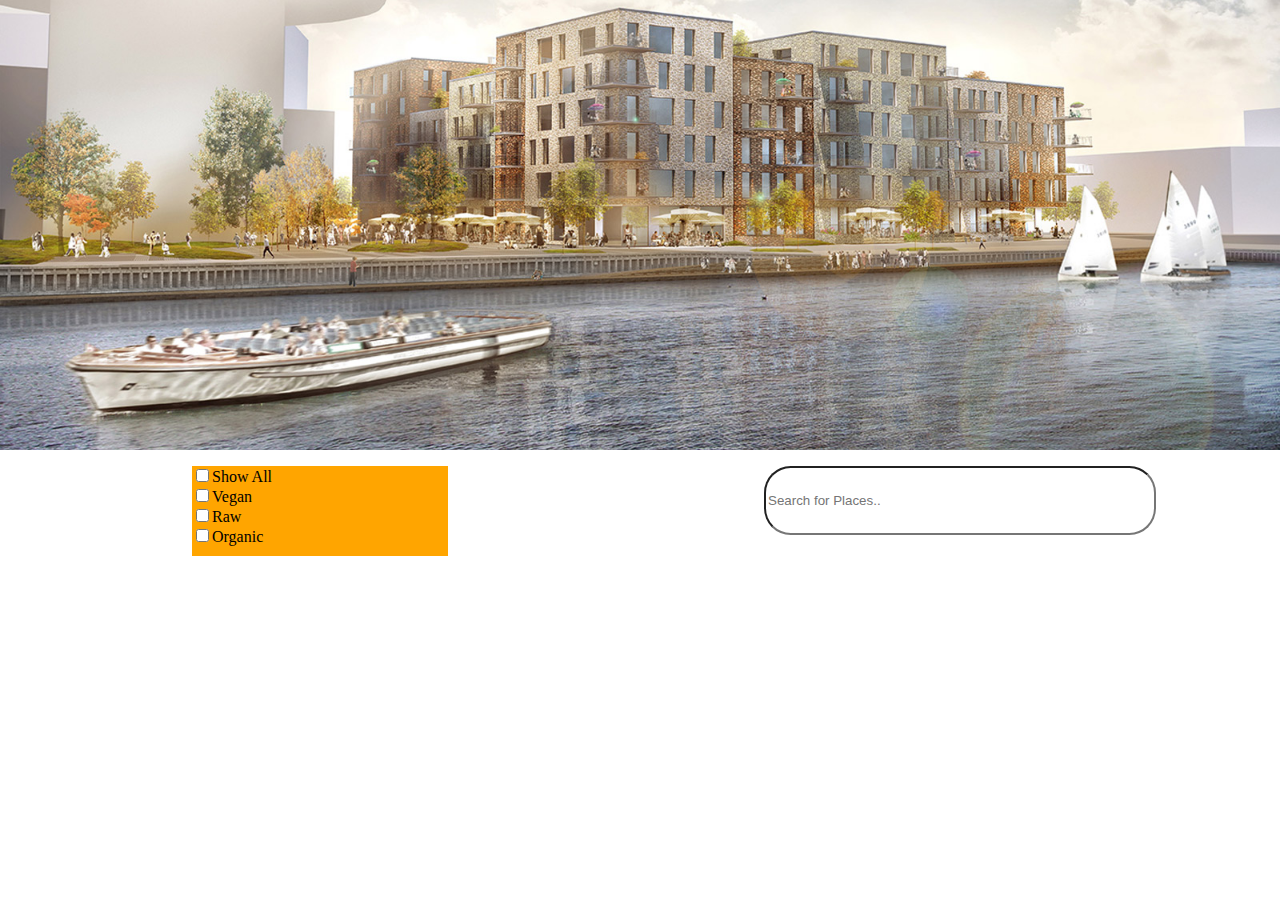
==== activites.html @ 313257a1 "Got the search bar to work everywhere, need to fix the filter buttons" ====
<!doctype html>
<html>
<head>
<meta charset="utf-8">
<title>Activities</title>
</head>
<link rel="stylesheet" type="text/css" href="css.css">
<body>
	<section class="categorysites">
	<section class="pagebannerimage"><img src="media/slideshow/firstslide.jpg" width="1600" height="800" alt=""/></section>
		<section class="searchbar"><input type="text" id="myInput" onkeyup="myFunction()" placeholder="Search for Places.." title="Type in a name"></section>
	<section id="categorycheckbox" class="categorycheckbox">
	<input class="btn btnshowall" type="checkbox" onClick="filterselection('all')" name="All">Show All<br>
	<input class="btn" type="checkbox" onClick="filterselection('vegan')" name="Vegan">Vegan<br>
	<input  class="btn" type="checkbox" onClick="filterselection('raw')" name="Raw">Raw<br>
	<input class="btn"  type="checkbox" onClick="filterselection('organic')" name="Organic">Organic<br></section>
	<article class="showclientcards activities">

</article>
	
	<template>
	<section class="clientcard">
    <div class="clientlogo"><img width="400" height="400" alt=""/> </div>
	<h2 class="clientname">42 RAW</h2>
	<p class="clientshortinfo">Raw Vegan Restourant</p>
	<a class="clientlocationMaps"><img src="media/icons/location.png" width="358" height="510" alt=""/></a>
	<p class="clientlocation">Lygten 16</p>
	<div class="stars"><img src="media/icons/stars/5.png" width="315" height="52" alt=""/></div>
	<div class="iconidentifiers"> 
	<div class="vegan displaynone"><img src="media/icons/vegan.png" width="934" height="1140" alt=""/></div>
	<div class="organic displaynone"><img src="media/icons/organic.png" width="87" height="106" alt=""/></div>
	<div class="raw displaynone"><img src="media/icons/raw.png" width="87" height="106" alt=""/></div>
	<div class="zeroWaste displaynone"><img src="media/icons/zeroWaste.png" width="87" height="106" alt=""/></div>
	<div class="NonPolluting displaynone"><img src="media/icons/nonPolluting.png" width="87" height="106" alt=""/></div>
	</div>
	<div class="showmore" onclick="showmore(event)"><h2>SHOW MORE</h2></div>
	</section>
	
	</template></section>
	<script type="text/javascript" src="js.js"></script>
<script type="text/javascript" src="appendActivities.js"></script>	
	
</body>
</html>
---- css.css ----
@charset "utf-8";
/* CSS Document */
@import url('https://fonts.googleapis.com/css?family=Rajdhani:300,400,500,600,700&display=swap');
@import url('https://fonts.googleapis.com/css?family=Tajawal&display=swap');
:root {
  --bg-color: #000;
  --link-color: #ABC3DA;
  --link-hover-color: #7C6A66;
  --color-4: #000;
  --color-5: #000;
	
/* --primary-font: 'Rajdhani', sans-serif;*/
--primary-font:  'Tajawal', sans-serif;
--secondary-font: 'Rajdhani', sans-serif;
--fontsizeongraphics: 4em;
	--color1:#ABC3DA;
	--color2:#7F8989;
	--color3:#505554;
	--color4:#7C6A66;
	--color5:#A9B2B0;
}
body{padding: 0;
	margin:0;}

h2{font-family: var(--secondary-font);}

p{ font-family: var(--secondary-font);}
.slider p{font-family: var(--secondary-font);}
	
.pagebannerimage{
	width: 100vw;
	height: 50vh;
	grid-row: 1;
	grid-column: span 2;
	overflow: hidden;
}
.pagebannerimage img{
	width: 100vw;
	height: auto;
	margin-top: -20vh;
}
.displaynone{
	display: none;
}

/* Main page */
.mainpagelayout{
	display: grid;
	max-width: 100vw;
	height: 100%;
	grid-template-columns: 50vw 50vw;
	grid-template-rows: 60vh auto auto auto;
	position: relative;
}
.categoryselction{
	grid-row: 2;
	grid-column: span 2;
	display: flex;
	flex-flow: row;
	justify-content: space-between;
	margin-top: 0.2em;}

.categoryselector{
	width: 20vw;
	overflow-y: hidden;
	border: white;
	border-style: solid;
	border-width: 0.2em;
	position: relative;
	
}
.categoryselction a{
	overflow: hidden;
	text-align: center;
}
.categoryselction a img{
	width: 20vw;
	height: auto;
	opacity: 0.8;
}
.categoryname{
	z-index: 1000;
	top: 0;
	left: 0;
	font-size: var(--fontsizeongraphics);
	color: aliceblue;
	position: absolute;
	text-align: center;
	margin-top: 25vh;
	margin-left: 3vw;
}
.aboutusHomepagebanner{
	grid-row: 4;
	grid-column: 2;
	position: relative;
}
.aboutusHomepagebanner article img{
	width: 50vw;
	height: auto;}
.aboutusHomepagebanner h2{
	text-align: center;
	position: absolute;
	top: 0;
	left: 0;
	color: white;
	font-size: var(--fontsizeongraphics);
	transform: translate(20vw, 25vh);
	
}
/* catagories sites*/
.categorysites{
	display: grid;
	width: 100%;
	height: 100%;
	grid-template-columns: 50vw 50vw;
	grid-template-rows: 50vh auto auto auto auto auto;
	position: relative;
	justify-items: center;
}
.searchbar{
	grid-row: 2;
	grid-column: 2;
	margin: 1em;
}
#myInput{
	width: 30vw;
	height: 7vh;
	background-color: white;
	border-radius: 2em;
}
.displaynone{
	display: none;
}


.showclientcards{
	grid-row: 3;
	grid-column: span 4;
	display: flex;
	flex-wrap: wrap;
	justify-content: space-around;
	
}
.clientcardfilter{
}
.clientcard{
	margin: 1em;
	width: 20vw;
	height: auto;
	background-color: lightblue;
	display: grid;
	position: relative;
	grid-template-columns: 1fr 1fr;
	grid-template-rows: 2fr 0.25fr 0.25fr 0.25fr 0.25fr;
	
}
/*
.clientcardShowmore{
	width: 20vw;
	height: 170vh;
	position: absolute;
}
*/

.clientlogo{
	grid-column-start: 1;
	grid-column-end: span 2;
	grid-row: 1;
}
.clientlogo img{
	width: 20vw;
	height: auto;
}
.clientname{
	position: absolute;
	grid-column-start: 1;
	grid-column-end: 3;
	grid-row: 2;
	line-height: 0em;
	padding-left: 0.3em;
}
.clientshortinfo{
	position: absolute;
	white-space: nowrap;
	grid-column-start: 1;
	grid-column-end: 3;
	grid-row: 3;
	padding-left: 0.4em;
	line-height: 0em;
}
.clientlocationMaps{
	position: absolute;
	grid-column: 2;
	grid-row: 2; 
	margin-top: 0.5em;
	margin-right: 1.5em;
	justify-self:end;
}
.clientlocationMaps img{
	position: absolute;
	width: 1em;
	height: auto;
}
.clientlocation{
	position: absolute;
	display: block;
	grid-column: 2;
	grid-row: 3;
	white-space:normal;
	margin-right: 0.5em;
	justify-self:end;
}
.stars{
	position: absolute;
	grid-column: 2;
	grid-row:4;
	line-height: 0em;
	margin-top: 0.5em;
	margin-right:0.5em;
	justify-self:end;
}
.stars img{
	width: 5vw;
	height: auto;
}
.iconidentifiers{
	grid-column: span 2;
	grid-row: 5;
	margin-left: 0.4em;
	padding-top:0.5em;
	display: flex;
	justify-content: space-around;
	flex-wrap: wrap;
}
.iconidentifiers img{
	height: 2em;
	width:auto;
}
.showmore{
	color: white;
	text-align: center;
	display: block;
	width: 20vw;
	height: 5vh;
	line-height: 0;
	margin-top: 1em;
	grid-row: 6;
	background-color: black;
}

/** slider */

.slider {
 display: block;
 width: 100%;
 height: 60vh;
 background-color: #1f1f1f;
 overflow: hidden;
 position: absolute;
}

.slider > * {
 position: absolute;
 display: block;
 width: 100%;
 height: 100%;
 background: #1f1f1f;
 animation: slide 15s infinite;
 overflow: hidden;
}


slide:nth-child(1){
 left: 0%;
 animation-delay: -1s;
 background-image: url("media/slideshow/restaurant.jpeg");
 background-size: cover;
 background-position:top;
}

slide:nth-child(2){
 animation-delay: 2s;
 background-image: url("media/slideshow/fashion.jpg");
 background-size: cover;
 background-position:top;
}

slide:nth-child(3){
 animation-delay: 5s;
 background-image: url("media/slideshow/furniture.jpg");
 background-size: cover;
  background-position:top;
}

slide:nth-child(4){
 left: 0%;
 animation-delay: 8s;
 background-image: url("media/slideshow/goceries.jpg");
 background-size: cover;
 background-position:top;
}
slide:nth-child(5){
 left: 0%;
 animation-delay: 11s;
 background-image: url("media/slideshow/firstslide.jpg");
 background-size: cover;
 background-position:top;
}

slide p {
 font-size:3em;
 text-align: center;
 display: inline-block;
	margin-top: 40vh;
	margin-left: 5vw;
 color:black;
	background-color: white;
text-shadow: 1px 1px whitesmoke;
}

@keyframes slide {
 0% { left: 100%; width: 100%; }
 5% { left: 0%; }
 25% { left: 0%; }
 30% { left: -100%; width: 100%; }
 30.0001% { left: -100%; width: 0%; }
 100% { left: 100%; width: 0%; }
}

.categorycheckbox{
	grid-row: 2;
	grid-column: 1;
	width: 20vw;
	height: 10vh;
	margin: 1em;
	background-color: orange;
}
.container {
  overflow: hidden;
}

.filterDiv {
  float: left;
  background-color: #2196F3;
  color: #ffffff;
  width: 100px;
  line-height: 100px;
  text-align: center;
  margin: 2px;
  display: none; /* Hidden by default */
}

/* The "show" class is added to the filtered elements */
.show {
  display: block;
}

/* Style the buttons */
.btn {
  border: none;
  outline: none;
  padding: 12px 16px;
  background-color: #f1f1f1;
  cursor: pointer;
}

/* Add a light grey background on mouse-over */
.btn:hover {
  background-color: #ddd;
}

/* Add a dark background to the active button */
.btn.active {
  background-color: #666;
  color: white;
}
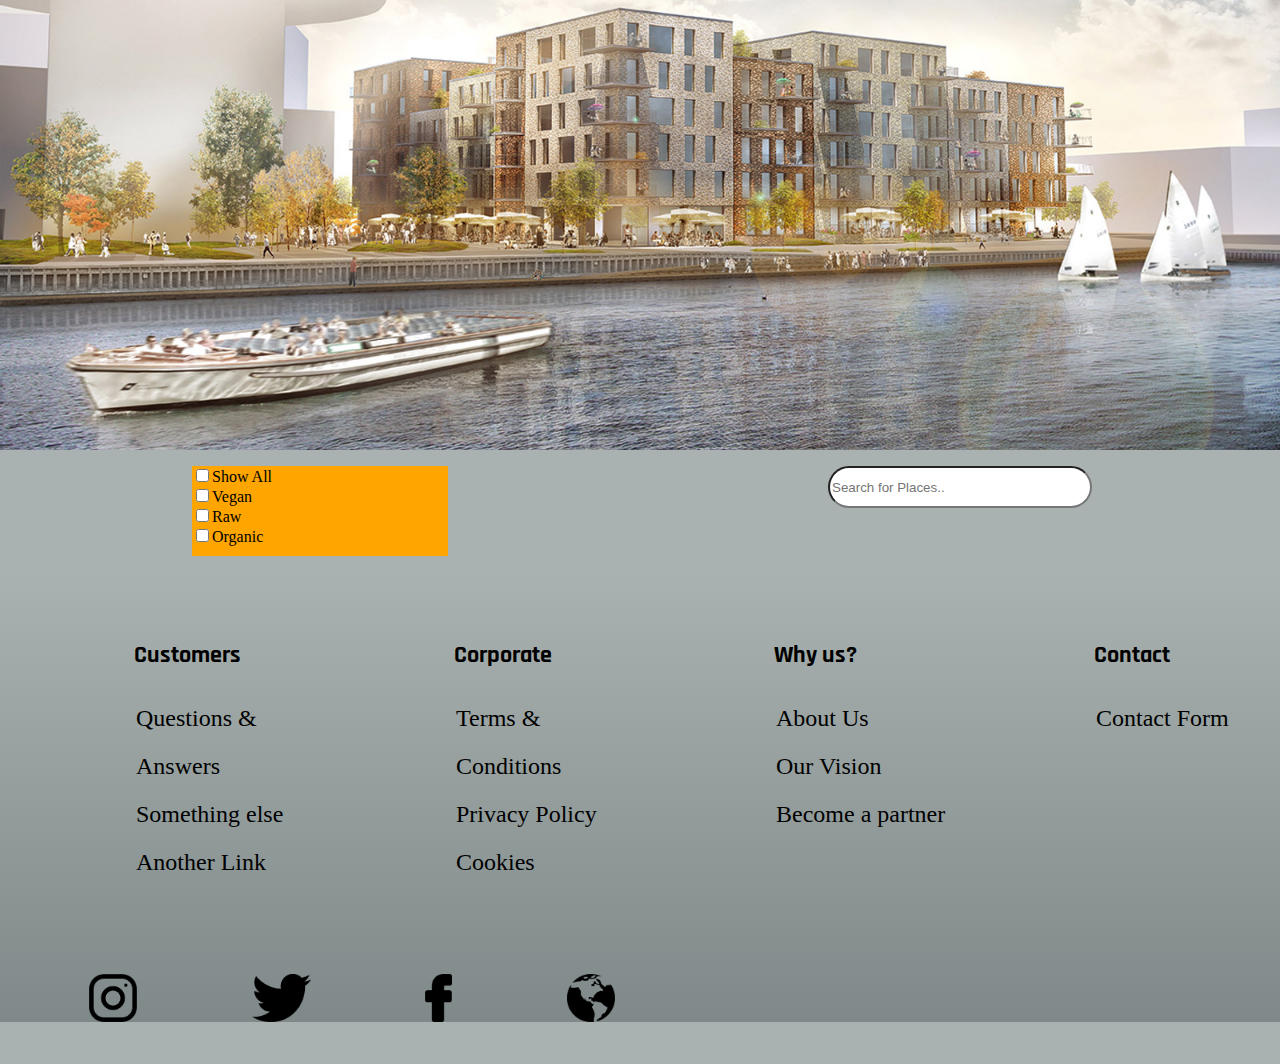
==== commit 789413ed: "Markedup the home page." ====
--- a/activites.html
+++ b/activites.html
@@ -39,6 +39,51 @@
 	</template></section>
 	<script type="text/javascript" src="js.js"></script>
 <script type="text/javascript" src="appendActivities.js"></script>	
-	
+	 <footer>
+			<div class="footersection">
+		<h2 class="footerheader">
+			Customers
+			</h2>
+			<ul>
+			<li>Questions &amp; Answers</li>
+			<li>Something else</li>
+			<li>Another Link</li>
+			</ul>
+				</div>
+			<div class="footersection">
+				
+			<h2 class="footerheader">
+			Corporate
+			</h2>
+			<ul>
+			<li>Terms &amp; Conditions</li>
+			<li>Privacy Policy</li>
+			<li>Cookies</li>
+			</ul>
+			</div>
+			<div class="footersection">
+			<h2 class="footerheader">
+			Why us?
+			</h2>
+			<ul>
+			<li>About Us</li>
+			<li>Our Vision</li>
+			<li>Become a partner</li>
+			</ul>
+			</div>
+			<div class="footersection">
+			<h2 class="footerheader">
+			Contact
+			</h2>
+			<ul>
+			<li>Contact Form</li>
+			</ul>
+				</div>
+		<div class="socialmediaicons">
+		  <img src="media/icons/instagram.png" width="246" height="246" alt=""/> 
+		  <img src="media/icons/twitter.png" width="307" height="249" alt=""/>
+		  <img src="media/icons/facebook.png" width="143" height="251" alt=""/>
+		  <img src="media/icons/website.png" width="251" height="251" alt=""/> </div>
+	  </footer>
 </body>
 </html>
--- a/css.css
+++ b/css.css
@@ -20,7 +20,8 @@
 	--color5:#A9B2B0;
 }
 body{padding: 0;
-	margin:0;}
+	margin:0;
+background-color: var(--color5);}
 
 h2{font-family: var(--secondary-font);}
 
@@ -49,7 +50,7 @@
 	max-width: 100vw;
 	height: 100%;
 	grid-template-columns: 50vw 50vw;
-	grid-template-rows: 60vh auto auto auto;
+	grid-template-rows: 60vh auto auto auto auto auto auto;
 	position: relative;
 }
 .categoryselction{
@@ -58,15 +59,17 @@
 	display: flex;
 	flex-flow: row;
 	justify-content: space-between;
-	margin-top: 0.2em;}
+	margin-top: 0.2em;
+}
 
 .categoryselector{
 	width: 20vw;
 	overflow-y: hidden;
-	border: white;
+	border: transparent;
 	border-style: solid;
 	border-width: 0.2em;
 	position: relative;
+	z-index: 0;
 	
 }
 .categoryselction a{
@@ -80,33 +83,205 @@
 }
 .categoryname{
 	z-index: 1000;
-	top: 0;
-	left: 0;
 	font-size: var(--fontsizeongraphics);
 	color: aliceblue;
 	position: absolute;
-	text-align: center;
-	margin-top: 25vh;
-	margin-left: 3vw;
+    margin: 0 auto;
+    left: 0;
+    right: 0;
+    top: 40%;
+    text-align: center;
 }
 .aboutusHomepagebanner{
 	grid-row: 4;
-	grid-column: 2;
+	grid-column: span 2;
+	height: 33vw;
+	width: 40vw;
+	overflow: hidden;
 	position: relative;
 }
 .aboutusHomepagebanner article img{
 	width: 50vw;
-	height: auto;}
-.aboutusHomepagebanner h2{
-	text-align: center;
-	position: absolute;
-	top: 0;
-	left: 0;
+	z-index: 10;
+	height: auto;
+	position: absolute;}
+
+.aboutusShowmore{
+	display: grid;
+	grid-template-columns: 50vw 10vw 20vw 15vw 5vw;
+	grid-template-rows: 6.6vw 6.6vw 6.6vw 6.6vw 6.6vw;
+	z-index: 0;
+	grid-row: 4;
+	grid-column: span 2;
+	position: absolute;
+	width: 100vw;
+	height: 33vw;
+	background-color: var(--color4);
+}
+
+.aboutusShowmore h2{
+	color: aliceblue;
+	margin-bottom: 0em;
+	grid-column-start: 3;
+	grid-column-end: span 4;
+	grid-row: 1;
+	margin-right: 1em;
+	font-size: 5em;
+	text-align: right;
+	font-family: var(--primary-font);
+}
+.aboutusShowmore h3{
+	grid-column-start: 3;
+	grid-column-end: span 4;
+	margin-right: 3em;
+	grid-row: 3;
+	color: aliceblue;
+	font-size: 2em;
+	text-align: right;
+	font-family: var(--primary-font);
+}
+.aboutshowmorebutton{
+	text-align: center;
+	width: 20vw;
+	height: 10vh;
+	color: black;
+	background-color: white;
+	grid-row:5;
+	grid-column: 4;
+	border-radius: 20vw;
+	justify-self:right;
+	display: flex;
+	justify-content: center;
+	transform:translateY(-1em);
+}
+.aboutshowmorebutton h2{
+	font-size: 3em;
+	line-height: 0.5em;
+	margin-right: 0;
+	text-align: center;
+	color: var(--color4);
+	
+}
+.mainadbanner{
+	width: 100vw;
+	height: 85vh;
+	display: grid;
+	grid-row: 5;
+	background-color: var(--color3);
+	grid-template-areas: 50vw 50vw;
+	grid-template-row: 20vh 20vh 20vh 20vh; 
+	padding-bottom: 5em;
+}
+.mainadbanner h2{
 	color: white;
-	font-size: var(--fontsizeongraphics);
-	transform: translate(20vw, 25vh);
-	
-}
+	font-size: 5em;
+	grid-row: 1;
+	grid-column: 1;
+	margin-left: 2em;
+	font-family: var(--primary-font);
+}
+.mainadbanner h3{
+	color: white;
+	font-size: 5em;
+	grid-row: 2;
+	grid-column: 1;
+	font-family: var(--secondary-font);
+	margin-bottom: 1em;
+	margin-left: 2em;
+}
+.mainadbanner h4{
+	color: white;
+	font-size: 5em;
+	grid-row: 3;
+	grid-column: 1;
+	margin-left: 2em;
+	margin-right: 2em;
+	font-family: var(--primary-font);
+	margin-bottom: 0;
+	margin-top: 0;
+}
+.mainaddshowmorebutton{
+	text-align: center;
+	width: 20vw;
+	height: 10vh;
+	color: black;
+	background-color: white;
+	grid-row:4;
+	grid-column: 1;
+	border-radius: 20vw;
+	justify-self:left;
+	margin-left: 10em;
+	display: flex;
+	margin-top: 4em;
+	justify-content: center;
+}
+.mainaddshowmorebutton h2{
+	font-size: 3em;
+	line-height: 0.5em;
+	margin-left: 0;
+	text-align: center;
+	color: var(--color4);}
+
+.newsletterbanner{
+	grid-row: 6;
+	width: 100vw;
+	height: 60vh;
+	display: grid;
+	grid-template-columns: 50vw 50vw;
+	grid-template-rows: 15vh 15vh 15vh 15vh;
+	color: white;
+	font-size: 3em;
+	text-align: center;
+}
+.newsletteremail{
+	grid-column: 2;
+	grid-row: 3;
+	justify-self:center;
+	padding-top: 1.5em;
+}
+.newsletterbanner h2{
+	margin-left: 2.3em;
+	text-align: left;
+}
+.newsletterbanner p{
+	font-size: 1em;
+	grid-column: 2;
+	grid-row: 1;
+	padding-top: 1em;
+	width: 30vw;
+	justify-self:center;
+	text-align: center;
+}
+#newsletteremailimout{
+	text-align: center;
+	width: 30vw;
+	height: 7vh;
+	color: black;
+	background-color: white;
+	border-radius: 20vw;
+	justify-self:left;
+	display: flex;
+	justify-content: center;
+}
+.submitemail{
+	grid-row: 4;
+	grid-column: 2;
+	text-align: center;
+	width: 20vw;
+	height: 7vh;
+	color: var(--color4);
+	border-radius: 20vw;
+	display: flex;
+	margin-top: 0.5em;
+	justify-content: center;
+	justify-self:center;
+}
+.submitemail h2{
+	font-size: 1em;
+	margin:0;
+	font-family: var(--primary-font)
+}
+
 /* catagories sites*/
 .categorysites{
 	display: grid;
@@ -117,16 +292,18 @@
 	position: relative;
 	justify-items: center;
 }
+
 .searchbar{
 	grid-row: 2;
 	grid-column: 2;
 	margin: 1em;
+	
 }
 #myInput{
-	width: 30vw;
-	height: 7vh;
+	width: 20vw;
+	height: 4vh;
 	background-color: white;
-	border-radius: 2em;
+	border-radius: 20em;
 }
 .displaynone{
 	display: none;
@@ -176,6 +353,7 @@
 	grid-column-start: 1;
 	grid-column-end: 3;
 	grid-row: 2;
+	font-size: 2em;
 	line-height: 0em;
 	padding-left: 0.3em;
 }
@@ -185,6 +363,7 @@
 	grid-column-start: 1;
 	grid-column-end: 3;
 	grid-row: 3;
+	font-size: 1.5em;
 	padding-left: 0.4em;
 	line-height: 0em;
 }
@@ -233,7 +412,7 @@
 	flex-wrap: wrap;
 }
 .iconidentifiers img{
-	height: 2em;
+	height: 5em;
 	width:auto;
 }
 .showmore{
@@ -373,4 +552,45 @@
 .btn.active {
   background-color: #666;
   color: white;
+}
+
+footer{
+width: 100vw;
+height: 50vh;
+background-image: linear-gradient(var(--color5), var(--color2));
+display: grid;
+position: relative;
+grid-template-rows: 1fr 1fr;
+grid-row: 7;
+grid-template-columns: 1fr 1fr 1fr 1fr;
+}
+.footersection{
+	grid-row: 1;
+	margin-left: 6em;
+	text-align: left;
+	margin-top: 3em;
+}
+.footerheader{
+	margin-left: 1.6em;
+}
+.socialmediaicons{
+	position: absolute;
+grid-row: 2;
+width: 50vw;
+	height: 10vh;
+	margin-left: 2em;
+	padding-top: 4em;
+	display: flex;
+	flex-wrap: wrap;
+	justify-content: space-around;
+}
+.socialmediaicons img{
+height: 3em;
+width: auto;
+}
+footer ul{
+	text-align: left;
+	font-size: 1.5em;
+	list-style: none;
+	line-height: 2em;
 }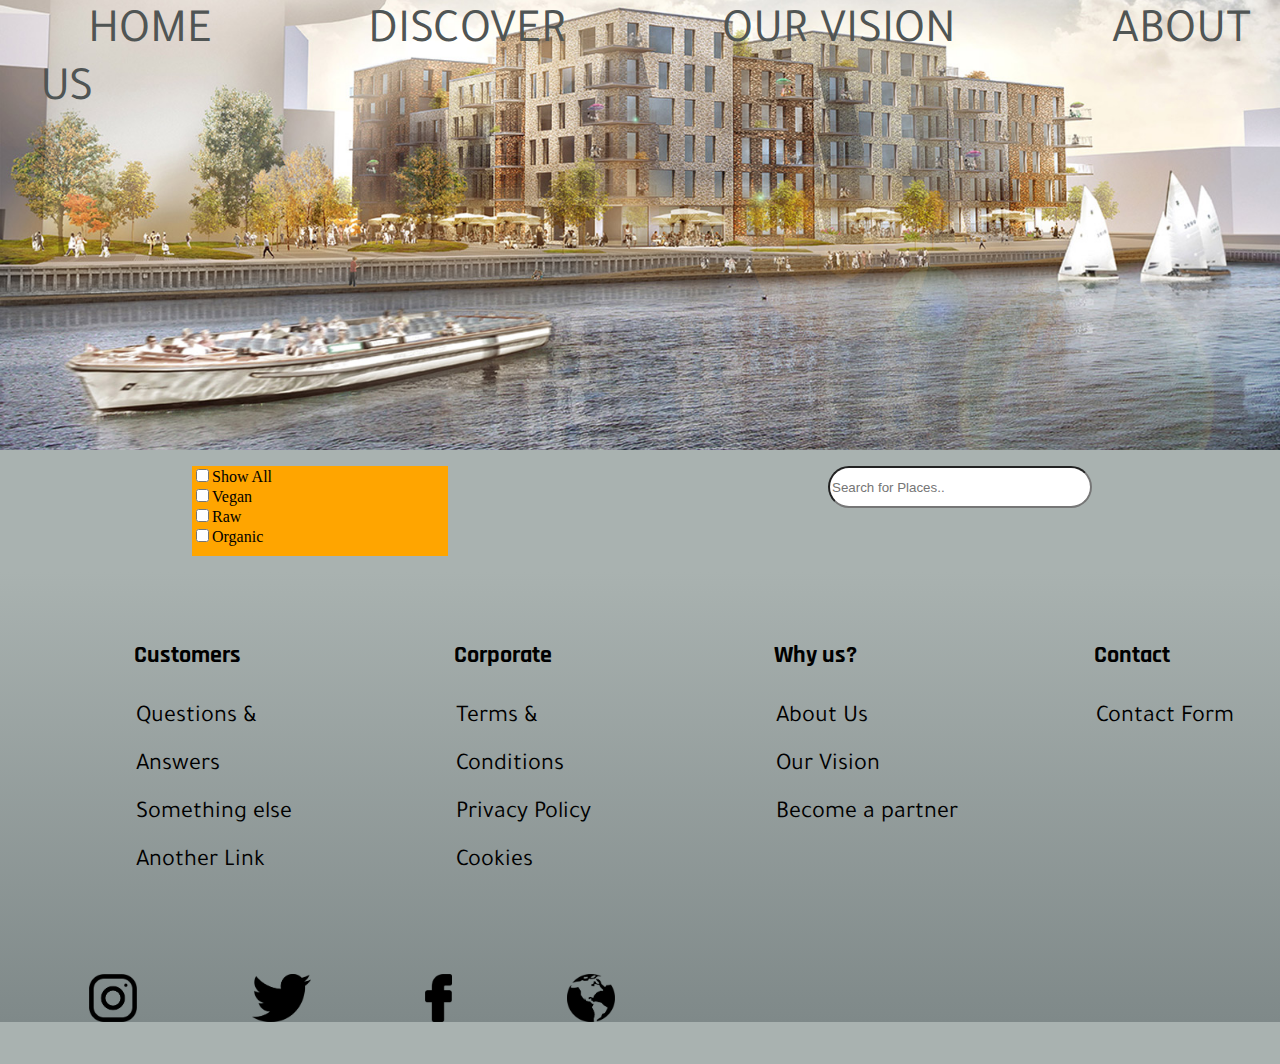
==== commit 18c25a87: "Got the dynamically added webpages with url parameters to work, now there needs to be more styling a" ====
--- a/activites.html
+++ b/activites.html
@@ -6,6 +6,13 @@
 </head>
 <link rel="stylesheet" type="text/css" href="css.css">
 <body>
+	<nav>
+		<ul>
+		<a href="unnamedfornow.html"><li>HOME</li></a>
+		<a href=""><li>DISCOVER</li></a>
+		<a><li>OUR VISION</li></a>
+		<a><li>ABOUT US</li></a></ul>
+		</nav>
 	<section class="categorysites">
 	<section class="pagebannerimage"><img src="media/slideshow/firstslide.jpg" width="1600" height="800" alt=""/></section>
 		<section class="searchbar"><input type="text" id="myInput" onkeyup="myFunction()" placeholder="Search for Places.." title="Type in a name"></section>
@@ -33,7 +40,7 @@
 	<div class="zeroWaste displaynone"><img src="media/icons/zeroWaste.png" width="87" height="106" alt=""/></div>
 	<div class="NonPolluting displaynone"><img src="media/icons/nonPolluting.png" width="87" height="106" alt=""/></div>
 	</div>
-	<div class="showmore" onclick="showmore(event)"><h2>SHOW MORE</h2></div>
+<div class="showmore"><a class="showmorelink" href="showProduct.html"><h2>SHOW MORE</h2></a></div>
 	</section>
 	
 	</template></section>
--- a/css.css
+++ b/css.css
@@ -11,6 +11,7 @@
 	
 /* --primary-font: 'Rajdhani', sans-serif;*/
 --primary-font:  'Tajawal', sans-serif;
+--primary-gont-extraThick: 'Tajawal 700', sans-serif;
 --secondary-font: 'Rajdhani', sans-serif;
 --fontsizeongraphics: 4em;
 	--color1:#ABC3DA;
@@ -26,8 +27,39 @@
 h2{font-family: var(--secondary-font);}
 
 p{ font-family: var(--secondary-font);}
-.slider p{font-family: var(--secondary-font);}
+.slider p{font-family: var(--primary-gont-extraThick);
+font-size: 5em;}
+a{color:white;
+	text-decoration: none;
+}
+li{
+	font-family: var(--primary-font)
+}
 	
+nav{position: absolute;
+top:0;
+	width: 100%;
+	height: 5vh;
+	font-family: var(--primary-font);
+	color: var(--color3);
+	z-index: 99999;
+font-size: 3em;
+	display: flex;
+	flex-flow: row;
+	justify-content: flex-start;
+	margin-top:-0.9em;
+	margin-left: 0em;
+	text-align: left;
+}
+
+nav ul li{
+	color: var(--color3);
+	text-decoration: none;
+	list-style: none;
+	display: inline;
+	margin-right: 2em;
+	margin-left: 1em;
+}
 .pagebannerimage{
 	width: 100vw;
 	height: 50vh;
@@ -187,6 +219,7 @@
 	grid-column: 1;
 	font-family: var(--secondary-font);
 	margin-bottom: 1em;
+	margin-top: 0;
 	margin-left: 2em;
 }
 .mainadbanner h4{
@@ -225,7 +258,7 @@
 .newsletterbanner{
 	grid-row: 6;
 	width: 100vw;
-	height: 60vh;
+	height: 40vh;
 	display: grid;
 	grid-template-columns: 50vw 50vw;
 	grid-template-rows: 15vh 15vh 15vh 15vh;
@@ -235,7 +268,7 @@
 }
 .newsletteremail{
 	grid-column: 2;
-	grid-row: 3;
+	grid-row: 2;
 	justify-self:center;
 	padding-top: 1.5em;
 }
@@ -247,7 +280,7 @@
 	font-size: 1em;
 	grid-column: 2;
 	grid-row: 1;
-	padding-top: 1em;
+	padding-top: 0em;
 	width: 30vw;
 	justify-self:center;
 	text-align: center;
@@ -264,7 +297,7 @@
 	justify-content: center;
 }
 .submitemail{
-	grid-row: 4;
+	grid-row: 3;
 	grid-column: 2;
 	text-align: center;
 	width: 20vw;
@@ -324,7 +357,7 @@
 	margin: 1em;
 	width: 20vw;
 	height: auto;
-	background-color: lightblue;
+	background-color: var(--color1);
 	display: grid;
 	position: relative;
 	grid-template-columns: 1fr 1fr;
@@ -424,7 +457,7 @@
 	line-height: 0;
 	margin-top: 1em;
 	grid-row: 6;
-	background-color: black;
+	background-color: var(--color2);
 }
 
 /** slider */
@@ -492,9 +525,9 @@
  display: inline-block;
 	margin-top: 40vh;
 	margin-left: 5vw;
- color:black;
-	background-color: white;
-text-shadow: 1px 1px whitesmoke;
+ color:white;
+font-weight: bold;
+text-shadow: 1px 1px black;
 }
 
 @keyframes slide {
@@ -561,7 +594,8 @@
 display: grid;
 position: relative;
 grid-template-rows: 1fr 1fr;
-grid-row: 7;
+bottom: 0;
+grid-row: 10;
 grid-template-columns: 1fr 1fr 1fr 1fr;
 }
 .footersection{
@@ -593,4 +627,182 @@
 	font-size: 1.5em;
 	list-style: none;
 	line-height: 2em;
-}+}
+
+
+
+/* landing page for each client */
+
+
+.maincontentcontainer{
+	width: 100%;
+	height: 80vh;
+	position: relative;
+	display: grid;
+	grid-template-columns: 20vw 20vw 20vw 20vw 20vw;
+	grid-template-rows: auto auto auto auto auto auto auto;
+	padding-bottom: 10vh;
+	transform: translateX(-5vw);
+}
+.cliendpageimage{
+	grid-column: 2;
+	grid-row: 2;
+	width: 20vw;
+	height: auto;
+
+}
+.cliendpageimage img{
+	width: 20vw;
+	height: auto;
+}
+.clientpagename{
+	grid-column: 3;
+	grid-row:2;
+	font-size: 5em;
+	margin-top:0;
+	margin-left:1em;
+}
+.clientpageabout{
+	grid-column: 3;
+	grid-column-end: span 4;
+	grid-row:2;
+	margin-top: 5.5em;
+	margin-left:5em;
+}
+.cliendpageimageofplace{
+	width: 40vw;
+	height: auto;
+	grid-row: 4;
+	grid-column: 2;
+	grid-column-end: span 3;
+}
+.cliendpageimageofplace img{
+	width: 40vw;
+	height: auto;
+}
+#map{
+	width:20vw;
+	height: 20vw;
+	grid-column: 5;
+	grid-row:3;
+	margin-right: 10em;
+	position: absolute;
+}
+
+/* client landing page*/
+
+.showclientfullinfo{
+	width: 100vw;
+	height: 150vh;
+	position: relative;
+	display:grid;
+	grid-template-columns: 10vw 30vw 10vw 40vw 10vw;
+	grid-template-rows: 25vh 25vh 20vh 20vh 25vh;
+}
+
+.clientbannarimage{
+	height: 50vh;
+	width: 100vw;
+	overflow: hidden;
+	grid-row: span 2;
+	grid-column: span 4;
+}
+.clientbannarimage img{
+	height: auto;
+	width: 100vw;
+	transform: translateY(-40vh)
+}
+.clientnamefullpage{
+	text-align: left;
+	grid-row: 3;
+	grid-column: 2;
+	font-size: 4vw;
+	padding: 0;	
+}
+.clientshortstarsicon{text-align: left;
+	grid-row: 4;
+	grid-column: 2;
+	display: flex;
+	flex-flow: column;}
+
+.clientshortdescription{	
+	font-size: 1.5vw;
+}
+.clientstars{
+max-width: 20vw;
+	height: auto;
+}
+.iconidentifyersfull{
+	margin-top: 5vh;
+	max-width: 15vw;
+	display: flex;
+	flex-direction: row;
+	flex-wrap: wrap;
+	justify-content: space-between;
+	align-items: flex-start;
+	
+}
+.iconidentifyersfull img{
+	width: auto;
+	height: 3vw;
+	max-width: 5vw;
+
+}
+.clientfullLongdescription{
+	grid-column: 4;
+	grid-row-start: 3;
+	grid-row-end: span 4;
+	font-size: 1.5vw;
+	margin-top: 0.8vw;
+	font-family: var(--primary-font);
+}
+.clientfullLongdescription p{
+	font-family: var(--primary-font);
+}
+.visitwebpage{
+	text-align: center;
+	width: 20vw;
+	height: 10vh;
+	color: black;
+	background-color: white;
+	grid-row:5;
+	grid-column: 4;
+	border-radius: 20vw;
+	justify-self:center;
+	display: flex;
+	justify-content: center;
+}
+.visitwebpage h2{
+	font-size: 2vw;
+	margin-right: 0;
+	text-align: center;
+	color: var(--color4);
+}
+.maps{
+	width: 40vw;
+	height: 50vh;
+	display: block;
+	background-color: blue;
+	grid-row: 6;
+}
+.adresses{
+	width: 60vw;
+	height: 50vh;
+	display: block;
+	background-color: var(--color2);
+	grid-row: 6;
+	grid-column:3;
+	grid-column-end: 7;
+}
+.adresses p{
+	text-align: center;
+	font-size: 2vw;
+}
+.reviewsaboutplace{
+	width: 100vw;
+	height: 30vh;
+	display: block;
+	background-color: white;
+	grid-row: 7;
+	
+}
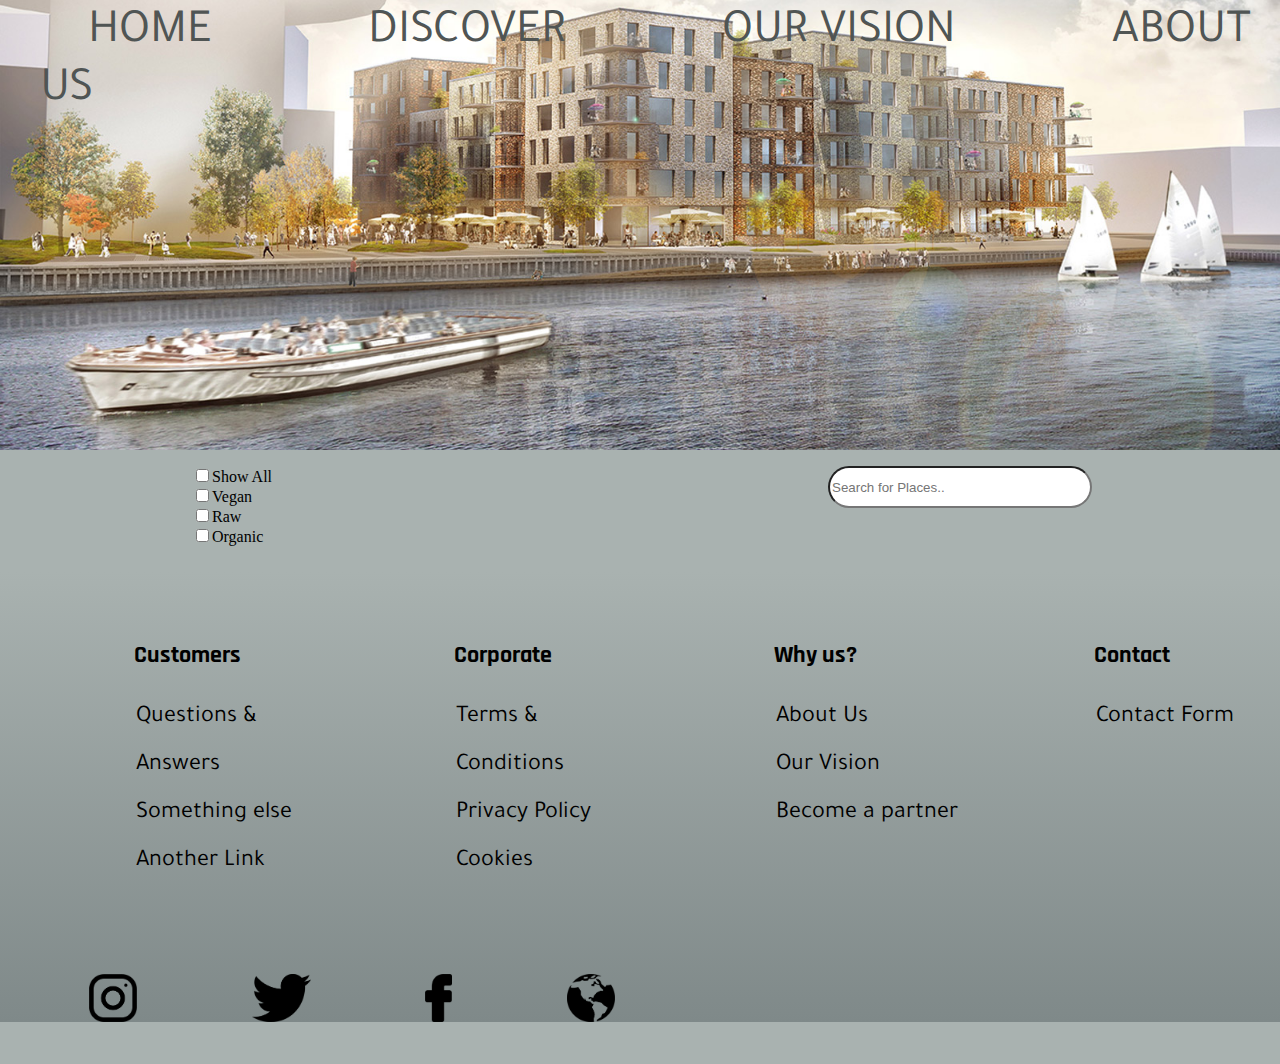
==== commit 0a946611: "got maps to work, for "copenhagen", then all the relevant information is appended. as well" ====
--- a/activites.html
+++ b/activites.html
@@ -91,6 +91,7 @@
 		  <img src="media/icons/twitter.png" width="307" height="249" alt=""/>
 		  <img src="media/icons/facebook.png" width="143" height="251" alt=""/>
 		  <img src="media/icons/website.png" width="251" height="251" alt=""/> </div>
+		 
 	  </footer>
 </body>
 </html>
--- a/css.css
+++ b/css.css
@@ -545,7 +545,6 @@
 	width: 20vw;
 	height: 10vh;
 	margin: 1em;
-	background-color: orange;
 }
 .container {
   overflow: hidden;
@@ -681,8 +680,6 @@
 	height: auto;
 }
 #map{
-	width:20vw;
-	height: 20vw;
 	grid-column: 5;
 	grid-row:3;
 	margin-right: 10em;
@@ -697,7 +694,7 @@
 	position: relative;
 	display:grid;
 	grid-template-columns: 10vw 30vw 10vw 40vw 10vw;
-	grid-template-rows: 25vh 25vh 20vh 20vh 25vh;
+	grid-template-rows: 25vh 25vh 20vh 20vh 15vh 25vh 25vh;
 }
 
 .clientbannarimage{
@@ -706,6 +703,7 @@
 	overflow: hidden;
 	grid-row: span 2;
 	grid-column: span 4;
+	margin-bottom: 5vh;
 }
 .clientbannarimage img{
 	height: auto;
@@ -717,7 +715,8 @@
 	grid-row: 3;
 	grid-column: 2;
 	font-size: 4vw;
-	padding: 0;	
+	padding: 0;
+	margin-top: 0;
 }
 .clientshortstarsicon{text-align: left;
 	grid-row: 4;
@@ -753,7 +752,7 @@
 	grid-row-start: 3;
 	grid-row-end: span 4;
 	font-size: 1.5vw;
-	margin-top: 0.8vw;
+	margin-top: 1vh;
 	font-family: var(--primary-font);
 }
 .clientfullLongdescription p{
@@ -778,31 +777,47 @@
 	text-align: center;
 	color: var(--color4);
 }
-.maps{
+.map{
 	width: 40vw;
-	height: 50vh;
-	display: block;
-	background-color: blue;
+	height: 25vh;
 	grid-row: 6;
+	padding-top: 10vh;
+	position: absolute;
+	left: 0;
+	margin-top: 115vh;
+	z-index: 100;
+	
 }
 .adresses{
 	width: 60vw;
 	height: 50vh;
-	display: block;
 	background-color: var(--color2);
 	grid-row: 6;
 	grid-column:3;
 	grid-column-end: 7;
+	display: grid;
+	grid-template-columns: 10vw 5vw 30vw;
+	grid-template-rows: 10vh 10vh 10vh 10vh 10vh;
+	padding-top: 5vh;
+	margin-top: 10vh;
 }
 .adresses p{
-	text-align: center;
 	font-size: 2vw;
+	grid-column: 3;
+	margin-top: 0;
+	margin-left: 0;
+}
+.adresses img{
+	height: 2vw;
+	width: auto;
+	grid-column: 2;
+	margin-right: 2vw;
+	justify-self:end;
 }
 .reviewsaboutplace{
 	width: 100vw;
 	height: 30vh;
 	display: block;
-	background-color: white;
-	grid-row: 7;
-	
-}
+	position: absolute;
+	background-color: white;	
+}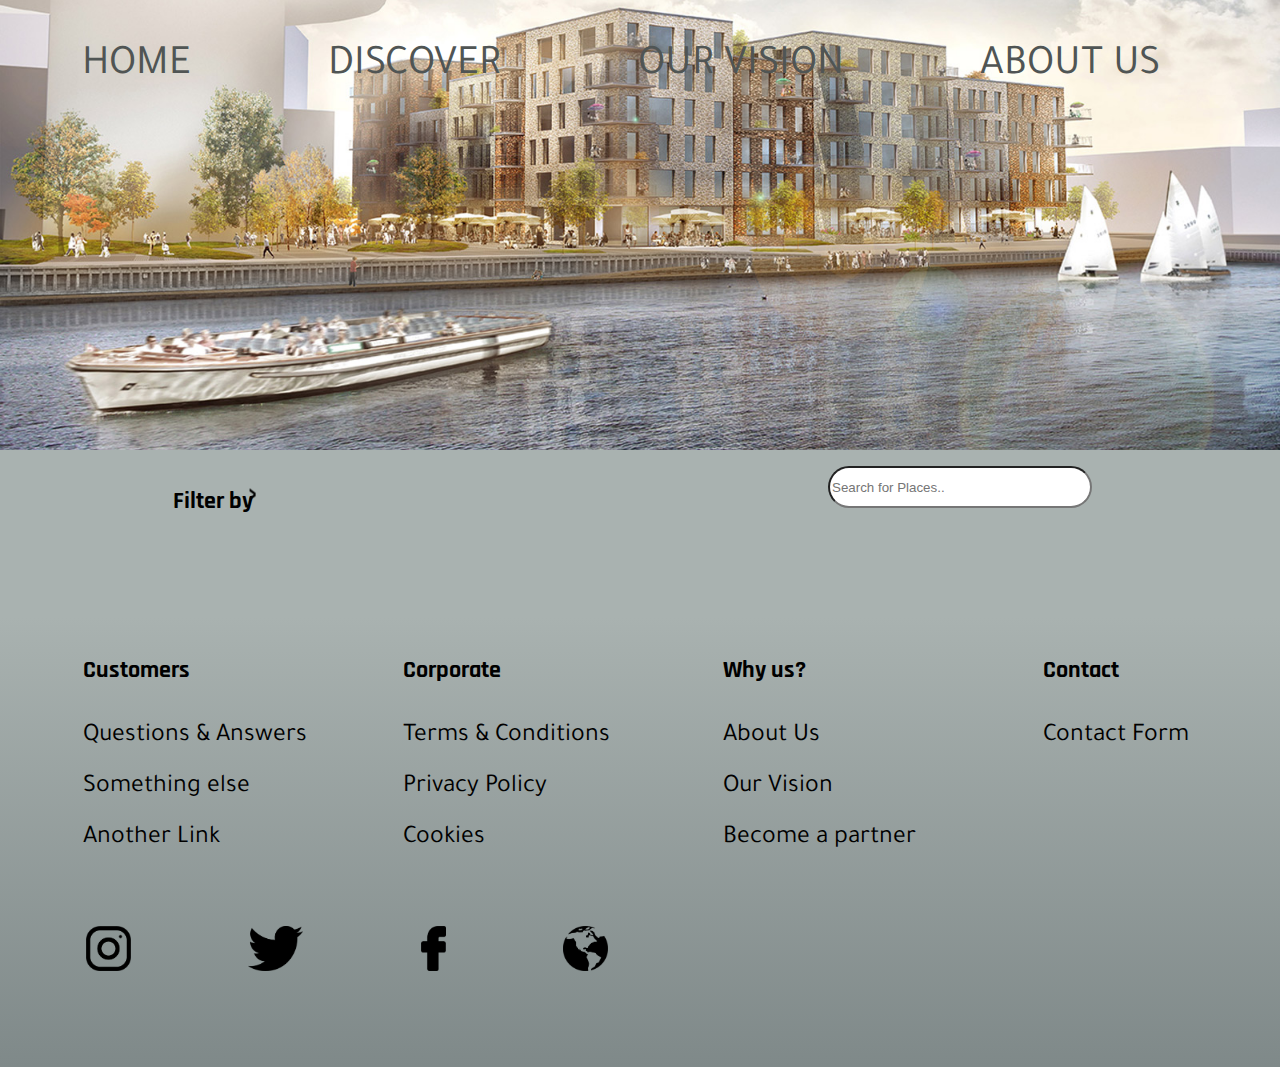
==== commit 1b8eb3a7: "added dropdown thingies" ====
--- a/activites.html
+++ b/activites.html
@@ -15,14 +15,20 @@
 		</nav>
 	<section class="categorysites">
 	<section class="pagebannerimage"><img src="media/slideshow/firstslide.jpg" width="1600" height="800" alt=""/></section>
-		<section class="searchbar"><input type="text" id="myInput" onkeyup="myFunction()" placeholder="Search for Places.." title="Type in a name"></section>
-	<section id="categorycheckbox" class="categorycheckbox">
-	<input class="btn btnshowall" type="checkbox" onClick="filterselection('all')" name="All">Show All<br>
-	<input class="btn" type="checkbox" onClick="filterselection('vegan')" name="Vegan">Vegan<br>
-	<input  class="btn" type="checkbox" onClick="filterselection('raw')" name="Raw">Raw<br>
-	<input class="btn"  type="checkbox" onClick="filterselection('organic')" name="Organic">Organic<br></section>
-	<article class="showclientcards activities">
-
+		<section class="searchbar"><input type="text" id="myInput" onkeyup="myFunction()" placeholder="Search for Places.." title="Type in a name"></section>	<section id="categorycheckbox" class="categorycheckbox">
+		<h2 onClick="dropdown()"> Filter by</h2>
+		<img onClick="dropdown()" class="arrow" src="media/icons/arrow.png" width="101" height="191" alt=""/>
+		<section class="checkbox-dropdowndisplaynone">
+		<section class="checkbox-dropdown">
+	<input class="all" type="checkbox" onchange="change()" name="all">Show All<br>
+	<input class="btn" type="checkbox" onchange="change()" name="vegan">Vegan<br>
+	<input  class="btn" type="checkbox" onchange="change()" name="raw">Raw<br>
+	<input class="btn"  type="checkbox" onchange="change()" name="organic">Organic<br>
+		
+		<input class="btn"  type="checkbox" onchange="change()" name="organic">Non Polluting<br>
+<input class="btn"  type="checkbox" onchange="change()" name="organic">Recycled<br>
+<input class="btn"  type="checkbox" onchange="change()" name="organic">Zero Waste<br>
+<input class="btn"  type="checkbox" onchange="change()" name="organic">Upcycled<br></section></section></section>
 </article>
 	
 	<template>
--- a/css.css
+++ b/css.css
@@ -13,7 +13,7 @@
 --primary-font:  'Tajawal', sans-serif;
 --primary-gont-extraThick: 'Tajawal 700', sans-serif;
 --secondary-font: 'Rajdhani', sans-serif;
---fontsizeongraphics: 4em;
+--fontsizeongraphics: 3vw;
 	--color1:#ABC3DA;
 	--color2:#7F8989;
 	--color3:#505554;
@@ -43,11 +43,11 @@
 	font-family: var(--primary-font);
 	color: var(--color3);
 	z-index: 99999;
-font-size: 3em;
+font-size: 3.3vw;
 	display: flex;
 	flex-flow: row;
 	justify-content: flex-start;
-	margin-top:-0.9em;
+	margin-top: 0vh;
 	margin-left: 0em;
 	text-align: left;
 }
@@ -157,25 +157,25 @@
 	grid-column-start: 3;
 	grid-column-end: span 4;
 	grid-row: 1;
-	margin-right: 1em;
-	font-size: 5em;
+	margin-right: 6vw;
+	font-size: 5vw;
 	text-align: right;
 	font-family: var(--primary-font);
 }
 .aboutusShowmore h3{
 	grid-column-start: 3;
 	grid-column-end: span 4;
-	margin-right: 3em;
+	margin-right: 6vw;
 	grid-row: 3;
 	color: aliceblue;
-	font-size: 2em;
+	font-size: 2vw;
 	text-align: right;
 	font-family: var(--primary-font);
 }
 .aboutshowmorebutton{
 	text-align: center;
 	width: 20vw;
-	height: 10vh;
+	height: 7vh;
 	color: black;
 	background-color: white;
 	grid-row:5;
@@ -185,10 +185,13 @@
 	display: flex;
 	justify-content: center;
 	transform:translateY(-1em);
+    margin-right: 1vw;
+
+
 }
 .aboutshowmorebutton h2{
-	font-size: 3em;
-	line-height: 0.5em;
+	font-size: 3vw;
+	line-height: 0.5vh;
 	margin-right: 0;
 	text-align: center;
 	color: var(--color4);
@@ -201,34 +204,33 @@
 	grid-row: 5;
 	background-color: var(--color3);
 	grid-template-areas: 50vw 50vw;
-	grid-template-row: 20vh 20vh 20vh 20vh; 
-	padding-bottom: 5em;
+	grid-template-rows: 20vh 20vh 20vh 20vh;
+	padding-bottom: 1vh;
 }
 .mainadbanner h2{
 	color: white;
-	font-size: 5em;
+	font-size: 5vw;
 	grid-row: 1;
 	grid-column: 1;
-	margin-left: 2em;
+	margin-left: 6vw;
 	font-family: var(--primary-font);
 }
 .mainadbanner h3{
 	color: white;
-	font-size: 5em;
+	font-size: 4vw;
 	grid-row: 2;
 	grid-column: 1;
 	font-family: var(--secondary-font);
-	margin-bottom: 1em;
-	margin-top: 0;
-	margin-left: 2em;
+	margin-bottom: 5vh;
+	margin-left: 6vw;
 }
 .mainadbanner h4{
 	color: white;
-	font-size: 5em;
+	font-size: 3vw;
 	grid-row: 3;
 	grid-column: 1;
-	margin-left: 2em;
-	margin-right: 2em;
+	margin-left: 6vw;
+	margin-right: 6vw;
 	font-family: var(--primary-font);
 	margin-bottom: 0;
 	margin-top: 0;
@@ -236,21 +238,21 @@
 .mainaddshowmorebutton{
 	text-align: center;
 	width: 20vw;
-	height: 10vh;
+	height: 7vh;
 	color: black;
 	background-color: white;
 	grid-row:4;
 	grid-column: 1;
 	border-radius: 20vw;
 	justify-self:left;
-	margin-left: 10em;
-	display: flex;
-	margin-top: 4em;
+	margin-left: 6vw;
+	display: flex;
+	margin-top: 6vw;
 	justify-content: center;
 }
 .mainaddshowmorebutton h2{
-	font-size: 3em;
-	line-height: 0.5em;
+	font-size: 3vw;
+	line-height: 0.5vw;
 	margin-left: 0;
 	text-align: center;
 	color: var(--color4);}
@@ -263,24 +265,25 @@
 	grid-template-columns: 50vw 50vw;
 	grid-template-rows: 15vh 15vh 15vh 15vh;
 	color: white;
-	font-size: 3em;
-	text-align: center;
+	font-size: 3vw;
+	text-align: center;
+
 }
 .newsletteremail{
 	grid-column: 2;
 	grid-row: 2;
 	justify-self:center;
-	padding-top: 1.5em;
+	padding-top: 2vh;
 }
 .newsletterbanner h2{
-	margin-left: 2.3em;
+	margin-left: 6vw;;
 	text-align: left;
 }
 .newsletterbanner p{
-	font-size: 1em;
+	font-size: 2.5vw;
 	grid-column: 2;
 	grid-row: 1;
-	padding-top: 0em;
+	padding-top: 2vh;
 	width: 30vw;
 	justify-self:center;
 	text-align: center;
@@ -305,12 +308,12 @@
 	color: var(--color4);
 	border-radius: 20vw;
 	display: flex;
-	margin-top: 0.5em;
+	margin-top: 1vh;
 	justify-content: center;
 	justify-self:center;
 }
 .submitemail h2{
-	font-size: 1em;
+	font-size: 4vw;
 	margin:0;
 	font-family: var(--primary-font)
 }
@@ -349,6 +352,7 @@
 	display: flex;
 	flex-wrap: wrap;
 	justify-content: space-around;
+
 	
 }
 .clientcardfilter{
@@ -361,7 +365,7 @@
 	display: grid;
 	position: relative;
 	grid-template-columns: 1fr 1fr;
-	grid-template-rows: 2fr 0.25fr 0.25fr 0.25fr 0.25fr;
+	grid-template-rows:0.25fr 0.25fr 0.25fr 0.25fr 0.25fr;
 	
 }
 /*
@@ -376,6 +380,7 @@
 	grid-column-start: 1;
 	grid-column-end: span 2;
 	grid-row: 1;
+    max-height: 20vw;
 }
 .clientlogo img{
 	width: 20vw;
@@ -386,7 +391,7 @@
 	grid-column-start: 1;
 	grid-column-end: 3;
 	grid-row: 2;
-	font-size: 2em;
+	font-size: 2vw;
 	line-height: 0em;
 	padding-left: 0.3em;
 }
@@ -396,7 +401,7 @@
 	grid-column-start: 1;
 	grid-column-end: 3;
 	grid-row: 3;
-	font-size: 1.5em;
+	font-size: 1.5vw;
 	padding-left: 0.4em;
 	line-height: 0em;
 }
@@ -421,6 +426,7 @@
 	white-space:normal;
 	margin-right: 0.5em;
 	justify-self:end;
+    font-size: 1.5vw;
 }
 .stars{
 	position: absolute;
@@ -443,21 +449,30 @@
 	display: flex;
 	justify-content: space-around;
 	flex-wrap: wrap;
+
 }
 .iconidentifiers img{
-	height: 5em;
+	height: 5vh;
 	width:auto;
+    max-height: 5vw;
 }
 .showmore{
 	color: white;
 	text-align: center;
-	display: block;
-	width: 20vw;
-	height: 5vh;
+	display: inline-flex;
+	width: 20vw;
+	height: 6vh;
 	line-height: 0;
-	margin-top: 1em;
+	margin-top: 1.5vh;
 	grid-row: 6;
-	background-color: var(--color2);
+	background-color: black;
+   justify-content: center;
+}
+
+.showmore>h2{
+    font-size: 3.5vw;
+    align-self: center;
+    vertical-align: middle;
 }
 
 /** slider */
@@ -520,7 +535,7 @@
 }
 
 slide p {
- font-size:3em;
+ font-size:5vw;
  text-align: center;
  display: inline-block;
 	margin-top: 40vh;
@@ -542,10 +557,39 @@
 .categorycheckbox{
 	grid-row: 2;
 	grid-column: 1;
-	width: 20vw;
-	height: 10vh;
+	width: 25vw;
+	height: 15vh;
 	margin: 1em;
-}
+	transform: translateX(1vw);}
+
+.categorycheckbox img{
+	width: 0.5vw;
+	height: auto;
+	transform: translate(6vw, -5.5vh);
+}
+.categorycheckbox:hover{
+	cursor: pointer;
+}
+.checkbox-dropdowndisplaynone{
+	display: none;
+}
+.checkbox-dropdown{
+	animation: dropdown 1s forwards;
+	display: flex;
+	flex-wrap: wrap;
+	justify-content:flex-start;
+	align-items: flex-start;
+}
+@keyframes dropdown{
+	from{
+		opacity: 0;
+		transform: translateY(-5vh)
+	}
+	to{
+		transform: translateY(0vh)
+	}
+}
+
 .container {
   overflow: hidden;
 }
@@ -596,36 +640,40 @@
 bottom: 0;
 grid-row: 10;
 grid-template-columns: 1fr 1fr 1fr 1fr;
+
 }
 .footersection{
 	grid-row: 1;
-	margin-left: 6em;
+	margin-left: 4.5vw;
 	text-align: left;
-	margin-top: 3em;
+	margin-top: 2vh;
 }
 .footerheader{
-	margin-left: 1.6em;
+	margin-left: 2vw;
 }
 .socialmediaicons{
 	position: absolute;
 grid-row: 2;
 width: 50vw;
 	height: 10vh;
-	margin-left: 2em;
-	padding-top: 4em;
+	margin-left: 3vh;
+	padding-top: 4vh;
 	display: flex;
 	flex-wrap: wrap;
 	justify-content: space-around;
 }
 .socialmediaicons img{
-height: 3em;
+height: 5vh;
 width: auto;
 }
 footer ul{
 	text-align: left;
-	font-size: 1.5em;
+	font-size: 2vw;
 	list-style: none;
-	line-height: 2em;
+	line-height: 4vw;
+    font-family: var(--secondary-font);
+    padding-left: 2vw;
+
 }
 
 
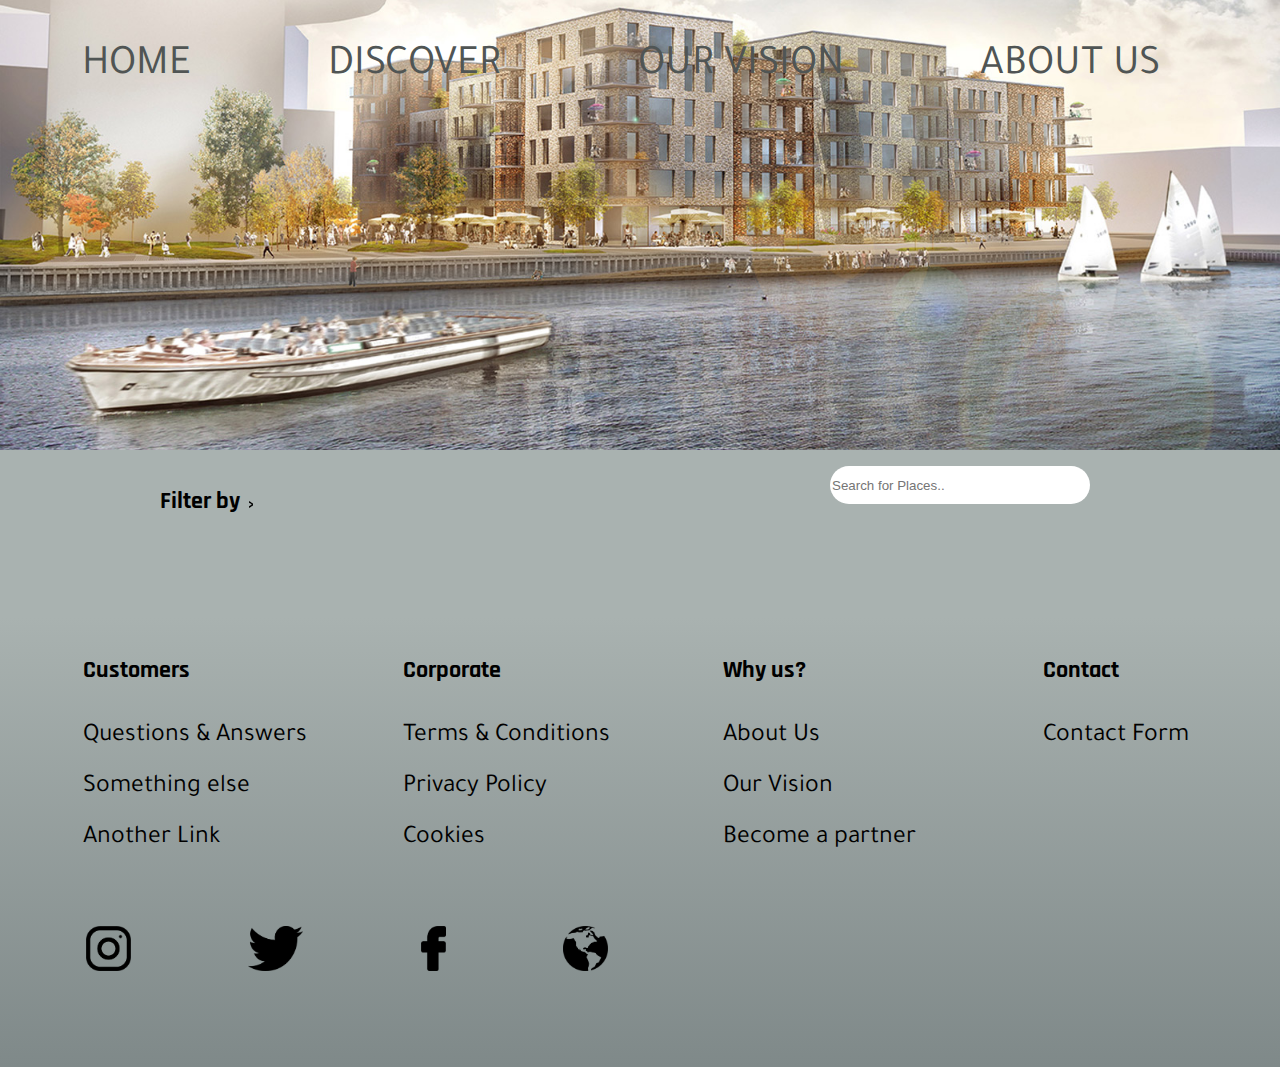
==== commit c99444a9: "fixed clientcard styles and order, need to fix the location marker," ====
--- a/activites.html
+++ b/activites.html
@@ -13,11 +13,12 @@
 		<a><li>OUR VISION</li></a>
 		<a><li>ABOUT US</li></a></ul>
 		</nav>
+	
+	
 	<section class="categorysites">
 	<section class="pagebannerimage"><img src="media/slideshow/firstslide.jpg" width="1600" height="800" alt=""/></section>
 		<section class="searchbar"><input type="text" id="myInput" onkeyup="myFunction()" placeholder="Search for Places.." title="Type in a name"></section>	<section id="categorycheckbox" class="categorycheckbox">
-		<h2 onClick="dropdown()"> Filter by</h2>
-		<img onClick="dropdown()" class="arrow" src="media/icons/arrow.png" width="101" height="191" alt=""/>
+		<h2 onClick="dropdown()"> Filter by <img onClick="dropdown()" class="arrow" src="media/icons/arrow.png" width="101" height="191" alt=""/></h2>
 		<section class="checkbox-dropdowndisplaynone">
 		<section class="checkbox-dropdown">
 	<input class="all" type="checkbox" onchange="change()" name="all">Show All<br>
@@ -29,7 +30,8 @@
 <input class="btn"  type="checkbox" onchange="change()" name="organic">Recycled<br>
 <input class="btn"  type="checkbox" onchange="change()" name="organic">Zero Waste<br>
 <input class="btn"  type="checkbox" onchange="change()" name="organic">Upcycled<br></section></section></section>
-</article>
+<article class="showclientcards activities">
+		</article>
 	
 	<template>
 	<section class="clientcard">
@@ -37,8 +39,12 @@
 	<h2 class="clientname">42 RAW</h2>
 	<p class="clientshortinfo">Raw Vegan Restourant</p>
 	<a class="clientlocationMaps"><img src="media/icons/location.png" width="358" height="510" alt=""/></a>
+	
+		<div class="addressandstars">
 	<p class="clientlocation">Lygten 16</p>
 	<div class="stars"><img src="media/icons/stars/5.png" width="315" height="52" alt=""/></div>
+		</div>
+		
 	<div class="iconidentifiers"> 
 	<div class="vegan displaynone"><img src="media/icons/vegan.png" width="934" height="1140" alt=""/></div>
 	<div class="organic displaynone"><img src="media/icons/organic.png" width="87" height="106" alt=""/></div>
--- a/css.css
+++ b/css.css
@@ -158,7 +158,7 @@
 	grid-column-end: span 4;
 	grid-row: 1;
 	margin-right: 6vw;
-	font-size: 5vw;
+	font-size: 4vw;
 	text-align: right;
 	font-family: var(--primary-font);
 }
@@ -182,7 +182,7 @@
 	grid-column: 4;
 	border-radius: 20vw;
 	justify-self:right;
-	display: flex;
+	display: inline-flex;
 	justify-content: center;
 	transform:translateY(-1em);
     margin-right: 1vw;
@@ -191,8 +191,9 @@
 }
 .aboutshowmorebutton h2{
 	font-size: 3vw;
-	line-height: 0.5vh;
+	line-height: 0;
 	margin-right: 0;
+	margin-top: 3.5vh;
 	text-align: center;
 	color: var(--color4);
 	
@@ -246,14 +247,16 @@
 	border-radius: 20vw;
 	justify-self:left;
 	margin-left: 6vw;
-	display: flex;
+	display: inline-flex;
+	align-items: baseline;
 	margin-top: 6vw;
 	justify-content: center;
 }
 .mainaddshowmorebutton h2{
 	font-size: 3vw;
-	line-height: 0.5vw;
+	line-height: -0vw;
 	margin-left: 0;
+	margin-top: 3.5vh;
 	text-align: center;
 	color: var(--color4);}
 
@@ -280,7 +283,7 @@
 	text-align: left;
 }
 .newsletterbanner p{
-	font-size: 2.5vw;
+	font-size: 1.5vw;
 	grid-column: 2;
 	grid-row: 1;
 	padding-top: 2vh;
@@ -340,6 +343,7 @@
 	height: 4vh;
 	background-color: white;
 	border-radius: 20em;
+	border-style: none;
 }
 .displaynone{
 	display: none;
@@ -348,6 +352,7 @@
 
 .showclientcards{
 	grid-row: 3;
+	width: 100vw;
 	grid-column: span 4;
 	display: flex;
 	flex-wrap: wrap;
@@ -361,13 +366,46 @@
 	margin: 1em;
 	width: 20vw;
 	height: auto;
-	background-color: var(--color1);
+	background-color: black;
+	color: white;
 	display: grid;
 	position: relative;
 	grid-template-columns: 1fr 1fr;
-	grid-template-rows:0.25fr 0.25fr 0.25fr 0.25fr 0.25fr;
-	
-}
+	grid-template-rows:0.25fr 0.25fr 0.20fr 0.35fr 0fr;
+	
+}
+.addressandstars{
+	grid-row:4;
+	grid-column: 1;
+	
+	width: 20vw;
+	height: 20vh;
+	display: flex;
+	flex-flow: column;
+	position: absolute;
+}
+.clientlocation{
+	
+	display: block;
+	grid-column: 1;
+	grid-row: 4;
+	white-space:normal;
+	margin-right: 0.5em;
+	justify-self:start;
+    font-size: 1.5vw;
+	padding-left: 0.3vw;
+	line-height: 0;
+}
+.stars{
+	margin-right:0.5em;
+	justify-self:start;
+	padding-left: 0.3vw;
+}
+.stars img{
+	width: 5vw;
+	height: auto;
+}
+
 /*
 .clientcardShowmore{
 	width: 20vw;
@@ -393,7 +431,7 @@
 	grid-row: 2;
 	font-size: 2vw;
 	line-height: 0em;
-	padding-left: 0.3em;
+	padding-left: 0.3vw;
 }
 .clientshortinfo{
 	position: absolute;
@@ -402,7 +440,7 @@
 	grid-column-end: 3;
 	grid-row: 3;
 	font-size: 1.5vw;
-	padding-left: 0.4em;
+	padding-left: 0.3vw;
 	line-height: 0em;
 }
 .clientlocationMaps{
@@ -412,33 +450,11 @@
 	margin-top: 0.5em;
 	margin-right: 1.5em;
 	justify-self:end;
+	margin-bottom: 5vh;
 }
 .clientlocationMaps img{
 	position: absolute;
 	width: 1em;
-	height: auto;
-}
-.clientlocation{
-	position: absolute;
-	display: block;
-	grid-column: 2;
-	grid-row: 3;
-	white-space:normal;
-	margin-right: 0.5em;
-	justify-self:end;
-    font-size: 1.5vw;
-}
-.stars{
-	position: absolute;
-	grid-column: 2;
-	grid-row:4;
-	line-height: 0em;
-	margin-top: 0.5em;
-	margin-right:0.5em;
-	justify-self:end;
-}
-.stars img{
-	width: 5vw;
 	height: auto;
 }
 .iconidentifiers{
@@ -457,15 +473,16 @@
     max-height: 5vw;
 }
 .showmore{
-	color: white;
+	color: var(--color3);
 	text-align: center;
 	display: inline-flex;
 	width: 20vw;
 	height: 6vh;
 	line-height: 0;
 	margin-top: 1.5vh;
-	grid-row: 6;
-	background-color: black;
+	grid-row: 100;
+	margin-bottom: -1vw;
+	background-color: var(--color5);
    justify-content: center;
 }
 
@@ -473,6 +490,7 @@
     font-size: 3.5vw;
     align-self: center;
     vertical-align: middle;
+	background-color: var(--color4);
 }
 
 /** slider */
@@ -560,12 +578,13 @@
 	width: 25vw;
 	height: 15vh;
 	margin: 1em;
-	transform: translateX(1vw);}
+	transform: tranclslateX(1vw);}
 
 .categorycheckbox img{
-	width: 0.5vw;
-	height: auto;
-	transform: translate(6vw, -5.5vh);
+	width: 0.3vw;
+	height: auto;
+	margin-left: 0.3vw;
+	
 }
 .categorycheckbox:hover{
 	cursor: pointer;
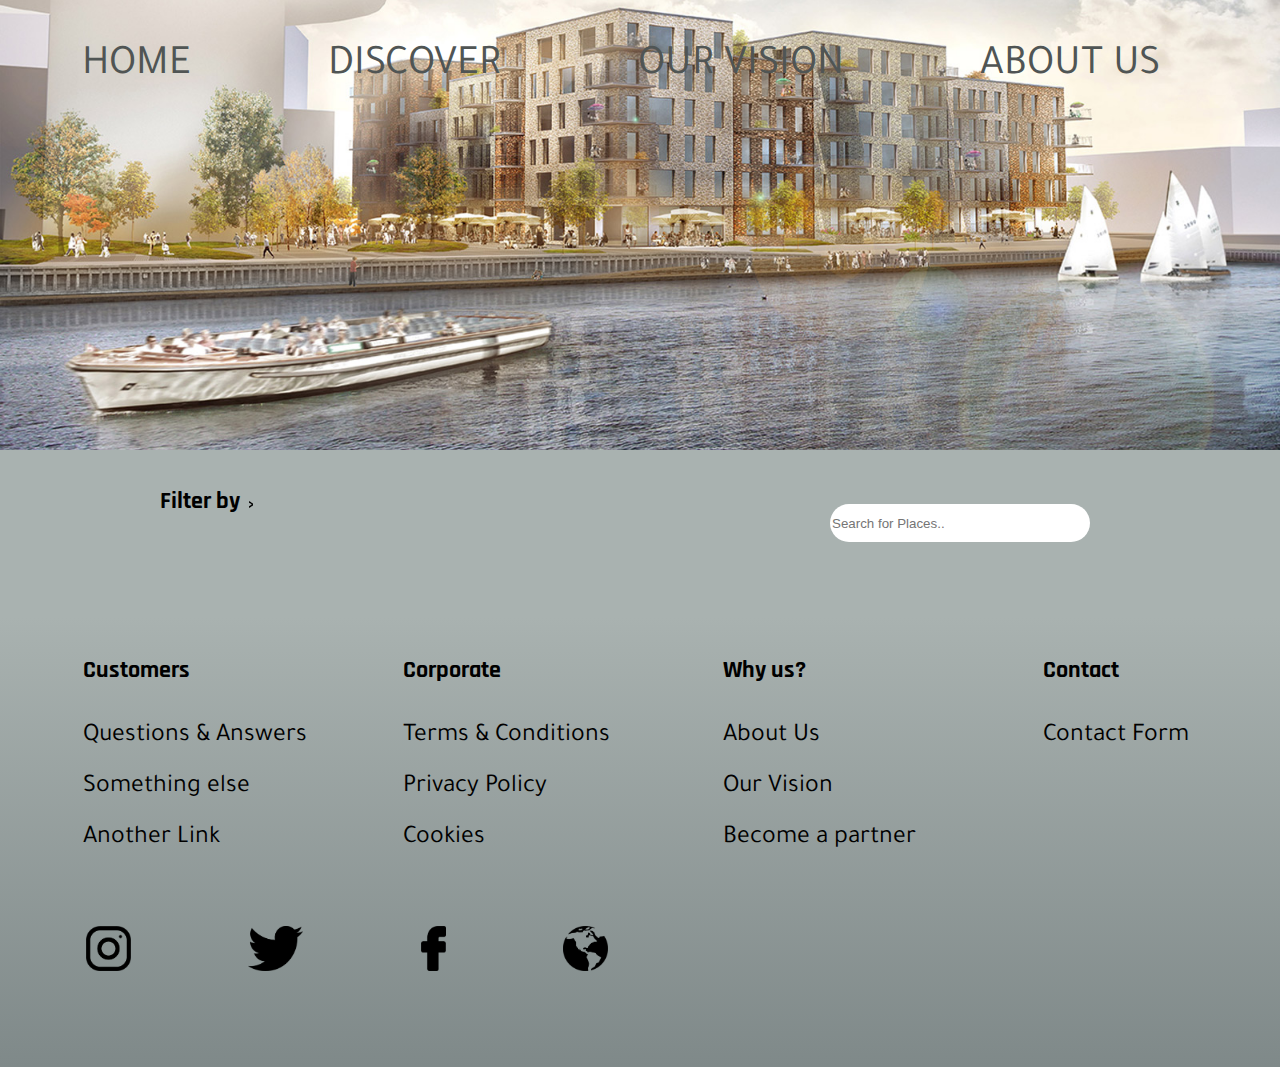
==== commit c0138296: "jhgjh" ====
--- a/activites.html
+++ b/activites.html
@@ -38,11 +38,10 @@
     <div class="clientlogo"><img width="400" height="400" alt=""/> </div>
 	<h2 class="clientname">42 RAW</h2>
 	<p class="clientshortinfo">Raw Vegan Restourant</p>
-	<a class="clientlocationMaps"><img src="media/icons/location.png" width="358" height="510" alt=""/></a>
 	
 		<div class="addressandstars">
 	<p class="clientlocation">Lygten 16</p>
-	<div class="stars"><img src="media/icons/stars/5.png" width="315" height="52" alt=""/></div>
+	<div class="stars"><img src="media/icons/stars/stars-clientcard/5.png" width="315" height="52" alt=""/></div>
 		</div>
 		
 	<div class="iconidentifiers"> 
--- a/css.css
+++ b/css.css
@@ -20,15 +20,17 @@
 	--color4:#7C6A66;
 	--color5:#A9B2B0;
 }
+
 body{padding: 0;
 	margin:0;
-background-color: var(--color5);}
+background-color: var(--color5);
+overflow-x:hidden}
 
 h2{font-family: var(--secondary-font);}
 
 p{ font-family: var(--secondary-font);}
 .slider p{font-family: var(--primary-gont-extraThick);
-font-size: 5em;}
+font-size: 4vw;}
 a{color:white;
 	text-decoration: none;
 }
@@ -336,6 +338,7 @@
 	grid-row: 2;
 	grid-column: 2;
 	margin: 1em;
+	margin-top: 6vh;
 	
 }
 #myInput{
@@ -761,7 +764,7 @@
 	position: relative;
 	display:grid;
 	grid-template-columns: 10vw 30vw 10vw 40vw 10vw;
-	grid-template-rows: 25vh 25vh 20vh 20vh 15vh 25vh 25vh;
+	grid-template-rows: 25vh 25vh 10vh 20vh 20vh 15vh 25vh 25vh;
 }
 
 .clientbannarimage{
@@ -772,21 +775,27 @@
 	grid-column: span 4;
 	margin-bottom: 5vh;
 }
+.clientbannarimagegradient{
+	width: 100vw;
+	height: 50vh;
+	background-image: linear-gradient(white, transparent);
+}
 .clientbannarimage img{
 	height: auto;
 	width: 100vw;
-	transform: translateY(-40vh)
+	
 }
 .clientnamefullpage{
 	text-align: left;
-	grid-row: 3;
+	grid-row: 4;
 	grid-column: 2;
 	font-size: 4vw;
 	padding: 0;
 	margin-top: 0;
 }
-.clientshortstarsicon{text-align: left;
-	grid-row: 4;
+.clientshortstarsicon{
+	text-align: left;
+	grid-row: 5;
 	grid-column: 2;
 	display: flex;
 	flex-flow: column;}
@@ -816,8 +825,8 @@
 }
 .clientfullLongdescription{
 	grid-column: 4;
-	grid-row-start: 3;
-	grid-row-end: span 4;
+	grid-row-start: 4;
+	grid-row-end: span 5;
 	font-size: 1.5vw;
 	margin-top: 1vh;
 	font-family: var(--primary-font);
@@ -831,7 +840,7 @@
 	height: 10vh;
 	color: black;
 	background-color: white;
-	grid-row:5;
+	grid-row:6;
 	grid-column: 4;
 	border-radius: 20vw;
 	justify-self:center;
@@ -847,19 +856,19 @@
 .map{
 	width: 40vw;
 	height: 25vh;
-	grid-row: 6;
+	grid-row: 7;
 	padding-top: 10vh;
 	position: absolute;
 	left: 0;
-	margin-top: 115vh;
+	margin-top: 125vh;
 	z-index: 100;
 	
 }
 .adresses{
 	width: 60vw;
-	height: 50vh;
+	height: 30vh;
 	background-color: var(--color2);
-	grid-row: 6;
+	grid-row: 7;
 	grid-column:3;
 	grid-column-end: 7;
 	display: grid;
@@ -883,8 +892,49 @@
 }
 .reviewsaboutplace{
 	width: 100vw;
-	height: 30vh;
+	margin-top: 10vh;
+	height: 45vh;
 	display: block;
-	position: absolute;
-	background-color: white;	
+	z-index: 1000;
+	overflow-x:hidden
+}
+.glider-contain>h2{
+	font-family: var(--primary-font);
+	font-size: 2vw;
+	line-height: 3vh;
+	margin-left: 5vw;
+}
+.glider-contain{
+	display: block;
+	width: 40vw;
+	height: auto;
+	overflow-x:hidden;}
+
+figure{
+	background-color: white;
+	display: block;
+	margin: 1.5em;
+	padding:.7em;
+}
+	
+blockquote {
+		padding: .5em;
+		font-size: 1.3em;
+		font-style: italic;
+		text-align: center;
+	}
+figcaption {
+	text-align: center;
+	margin-bottom: 1em;
+	font-size: .9em;
+	text-transform: uppercase;
+	font-weight: bold;
+	color: gray;
+}
+
+.glider-next{
+	transform: translate(-4vw, 7vh);
+}
+.glider-prev{
+	transform: translate(4vw, 7vh);
 }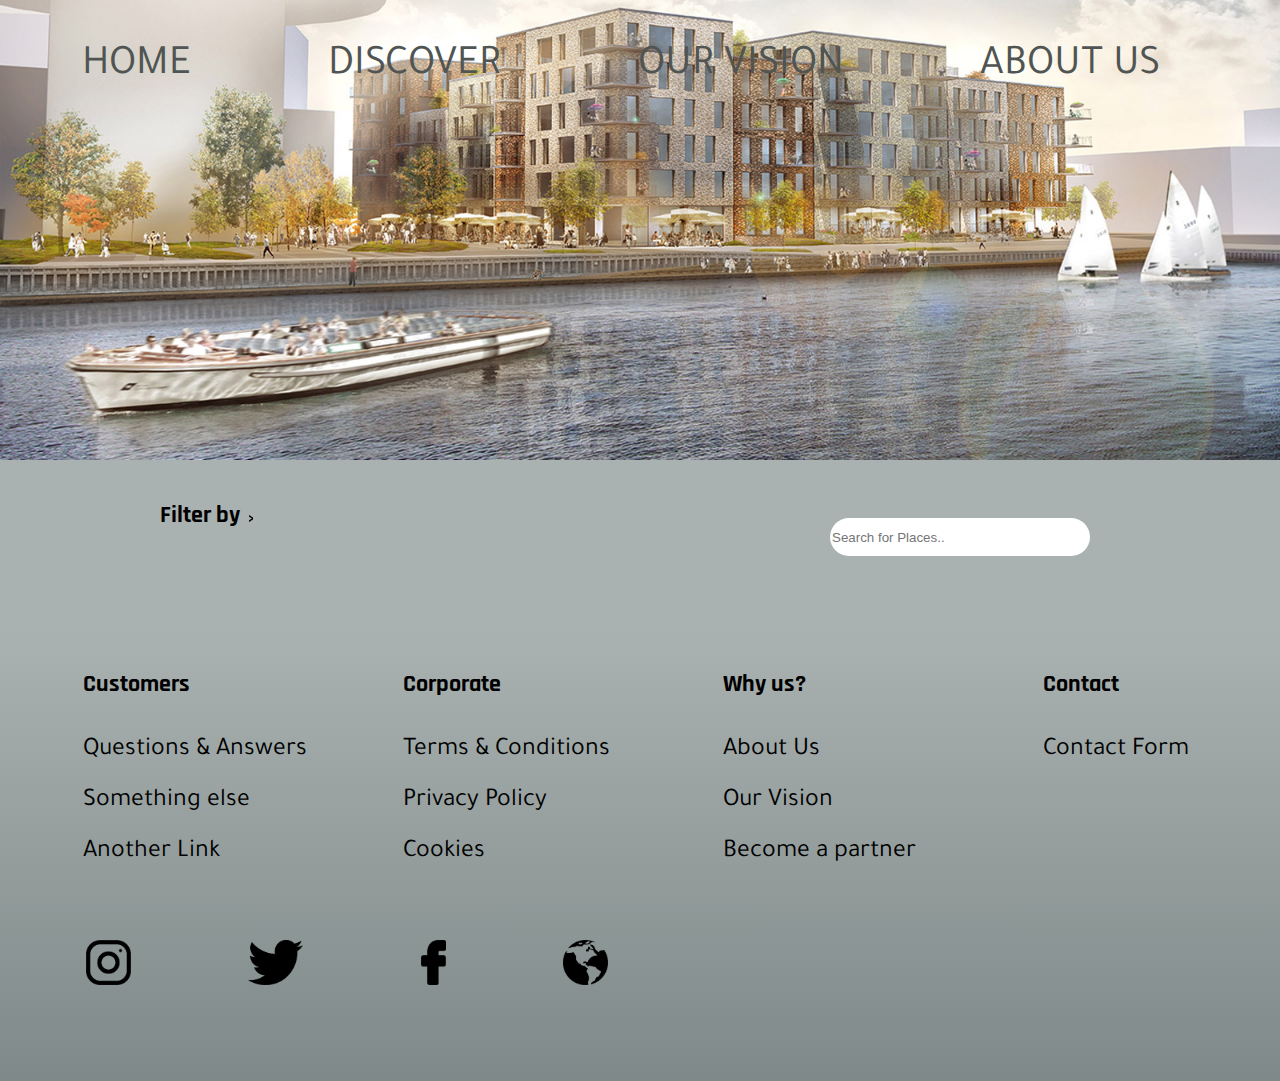
==== commit 2fb93b93: "Nimbler launched" ====
--- a/activites.html
+++ b/activites.html
@@ -8,7 +8,7 @@
 <body>
 	<nav>
 		<ul>
-		<a href="unnamedfornow.html"><li>HOME</li></a>
+		<a href="home"><li>HOME</li></a>
 		<a href=""><li>DISCOVER</li></a>
 		<a><li>OUR VISION</li></a>
 		<a><li>ABOUT US</li></a></ul>
--- a/css.css
+++ b/css.css
@@ -64,7 +64,7 @@
 }
 .pagebannerimage{
 	width: 100vw;
-	height: 50vh;
+	height: auto;
 	grid-row: 1;
 	grid-column: span 2;
 	overflow: hidden;
@@ -329,7 +329,7 @@
 	width: 100%;
 	height: 100%;
 	grid-template-columns: 50vw 50vw;
-	grid-template-rows: 50vh auto auto auto auto auto;
+	grid-template-rows: auto auto auto auto auto auto;
 	position: relative;
 	justify-items: center;
 }
@@ -373,6 +373,7 @@
 	color: white;
 	display: grid;
 	position: relative;
+	margin-bottom: 1vh;
 	grid-template-columns: 1fr 1fr;
 	grid-template-rows:0.25fr 0.25fr 0.20fr 0.35fr 0fr;
 	
@@ -416,6 +417,10 @@
 	position: absolute;
 }
 */
+.showmorelink h2{
+font-size: 2vw;	
+
+}
 
 .clientlogo{
 	grid-column-start: 1;
@@ -471,8 +476,8 @@
 
 }
 .iconidentifiers img{
-	height: 5vh;
-	width:auto;
+	height: auto;
+	width:3vw;
     max-height: 5vw;
 }
 .showmore{
